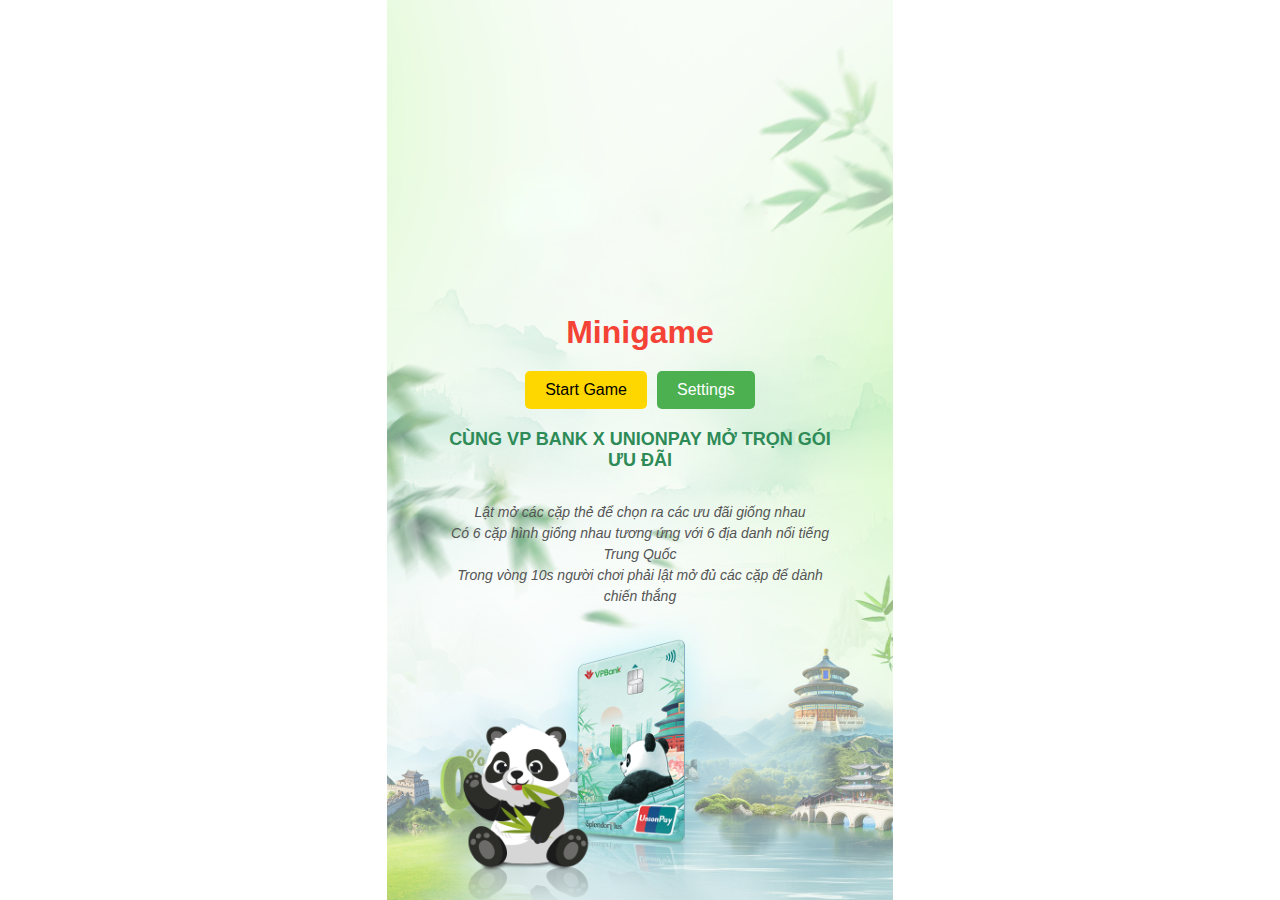
==== index.html @ 12a1b9aa "Update for VP" ====
<!DOCTYPE html>
<html lang="en">
<head>
    <meta charset="UTF-8">
    <meta name="viewport" content="width=device-width, initial-scale=1.0">
    <link rel="stylesheet" href="style.css">
</head>
<body>
    <main>
        <div id="startScreen" class="screen" style="display: block;">
            <h1>Minigame</h1>
            <div class="btn-group">
                <button class="btn" onclick="startGame()">Start Game</button>
                <button class="btn btn-settings" onclick="showSettings()">Settings</button>
            </div>
            <div class="description">
                <div class="description-title">CÙNG VP BANK X UNIONPAY MỞ TRỌN GÓI ƯU ĐÃI</div>
                <div class="description-content">
                    <br>Lật mở các cặp thẻ để chọn ra các ưu đãi giống nhau
                    <br>Có 6 cặp hình giống nhau tương ứng với 6 địa danh nổi tiếng Trung Quốc
                    <br>Trong vòng 10s người chơi phải lật mở đủ các cặp để dành chiến thắng
                </div>
            </div>
        </div>

        <div id="settingsScreen" class="screen" style="display: none;">
            <h2>Game Settings</h2>
            <div class="setting">
                <label for="timeLimit">Time Limit (seconds):</label>
                <input type="number" id="timeLimit" min="30" max="300" value="10">
            </div>
            <button class="btn" onclick="saveSettings()">Save Settings</button>
        </div>

        <div id="gameContainer" style="display: none;">
            <div class="info-panel">
                <div class="timer">Time: <span id="time">00</span></div>
            </div>
            <canvas id="gameCanvas"></canvas>
        </div>
    </main>
    <div id="congratsScreen" class="screen" style="display: none;">
        <h2>🎉 Congratulations! 🎉</h2>
        <p>Time: <span id="finalTime">0</span> seconds</p>
        <p>Score: <span id="finalScore">0</span></p>
        <button class="btn" onclick="restartGame()">Play Again</button>
    </div>
    <script src="script.js"></script>
</body>
</html>
---- style.css ----
body {
    font-family: 'Segoe UI', Tahoma, Geneva, Verdana, sans-serif;
    margin: 0;
    padding: 0;
    display: flex;
    min-height: 100vh;
}

main {
    flex: 1;
    display: flex;  
    justify-content: center;
    background-image: url('logo/bg.png');
    background-position: center;
    background-repeat: no-repeat;
    background-size: contain;
    display: flex;
    align-items: center;
    justify-content: center;
    width: 50%;
} 


.logo-container {
    display: flex;
    justify-content: center;
    gap: 15px;
    margin-top: 10px;
}

.logo-container img {
    height: 50px;
}

h1 {
    color: #f44336;
    font-size: 32px;
    margin-bottom: 20px;
}

h2 {
    font-size: 24px;
    margin-bottom: 20px;
}

.screen {
    padding: 25px;
    text-align: center;
    width: 400px;
    max-width: 500px;
}

.btn-group {
    display: flex;
    gap: 10px;
    justify-content: center;
}

.btn {
    background: #FFD700;
    border: none;
    padding: 10px 20px;
    border-radius: 5px;
    cursor: pointer;
    font-size: 16px;
    transition: all 0.2s;
}

.btn:hover {
    background: #FFC000;
    transform: translateY(-2px);
}

.btn-settings {
    background: #4CAF50;
    color: white;
}

.btn-settings:hover {
    background: #3e8e41;
}
.game-container {
    display: grid;
    grid-template-columns: repeat(4, 1fr);
    width: 540px;
    height: 648px;
    gap: 10px;
}

/* description */
.description {
    margin-top: 20px; /* Adds space between buttons and description */
}

.description-title {
    font-weight: bold;
    font-size: 18px;
    margin-bottom: 10px;
    color: #2E8B57; /* Green color to match your theme */
}

.description-content {
    font-style: italic;
    font-size: 14px; /* 2-3px smaller than default text */
    line-height: 1.5;
    color: #555;
}

/* card */
.card {
    aspect-ratio: 3/4;
    height: 170px;
    background: #e0e0e0;
    display: flex;
    align-items: center;
    justify-content: center;
    font-size: 24px;
    font-weight: bold;
    border-radius: 5px;
    cursor: pointer;
    transition: transform 0.3s;
    box-shadow: 0 2px 4px rgba(0,0,0,0.1);
    position: relative;
}

.card img {
    width: 100%;
    height: 100%;
    object-fit: cover;
    border-radius: 5px;
}

.card::before {
    content: "?";
    position: absolute;
    top: 50%;
    left: 50%;
    transform: translate(-50%, -50%);
    font-size: 24px;
    font-weight: bold;
}

.card:hover {
    transform: scale(1.03);
}

.card.flipped {
    background: #FFD700;
    transform: rotateY(360deg);
    transition-delay: 5ms
}

/*settings*/
.btn-settings {
    background: #4CAF50;
    color: white;
}

.btn-settings:hover {
    background: #3e8e41;
}

.setting {
    margin-bottom: 15px;
    text-align: left;
}

.setting label {
    display: block;
    margin-bottom: 5px;
    font-size: 14px;
}

.setting input {
    width: 100%;
    padding: 8px;
    border: 1px solid #ddd;
    border-radius: 4px;
    box-sizing: border-box;
}

.info-panel {
    display: inline-flex;
    border: 2px solid #4CAF50;
    padding: 10px 5px;
    border-radius: 5px;
    margin-bottom: 15px;
    background-color: #fff;
}

.timer {
    font-weight: bold;
    font-size: 16px;
    margin: 0;
    color: #4CAF50; /* Green color to match your theme */
}

.controls {
    display: flex;
    gap: 10px;
}

/* btn game-container */
.btn-sm {
    padding: 6px 12px;
    font-size: 14px;
    border: none;
    border-radius: 4px;
    cursor: pointer;
    transition: all 0.2s;
}

.btn-sm:hover {
    transform: translateY(-1px);
}


@media (max-width: 600px) {
    .game-container {
        grid-template-columns: repeat(3, 1fr);
    }
}

@media (max-width: 400px) {
    .game-container {
        grid-template-columns: repeat(2, 1fr);
    }
    
    .btn-group {
        flex-direction: column;
    }
}

#gameCanvas {
    /* background: #2E8B57;
    border-radius: 10px;
    box-shadow: 0 4px 8px rgba(0,0,0,0.2); */
    margin: 0 auto;
    width: 420px;
    max-width: 500px;
    display: block;
}

/* Update the game container to center the canvas */
#gameContainer {
    text-align: center;
    padding: 20px;
}
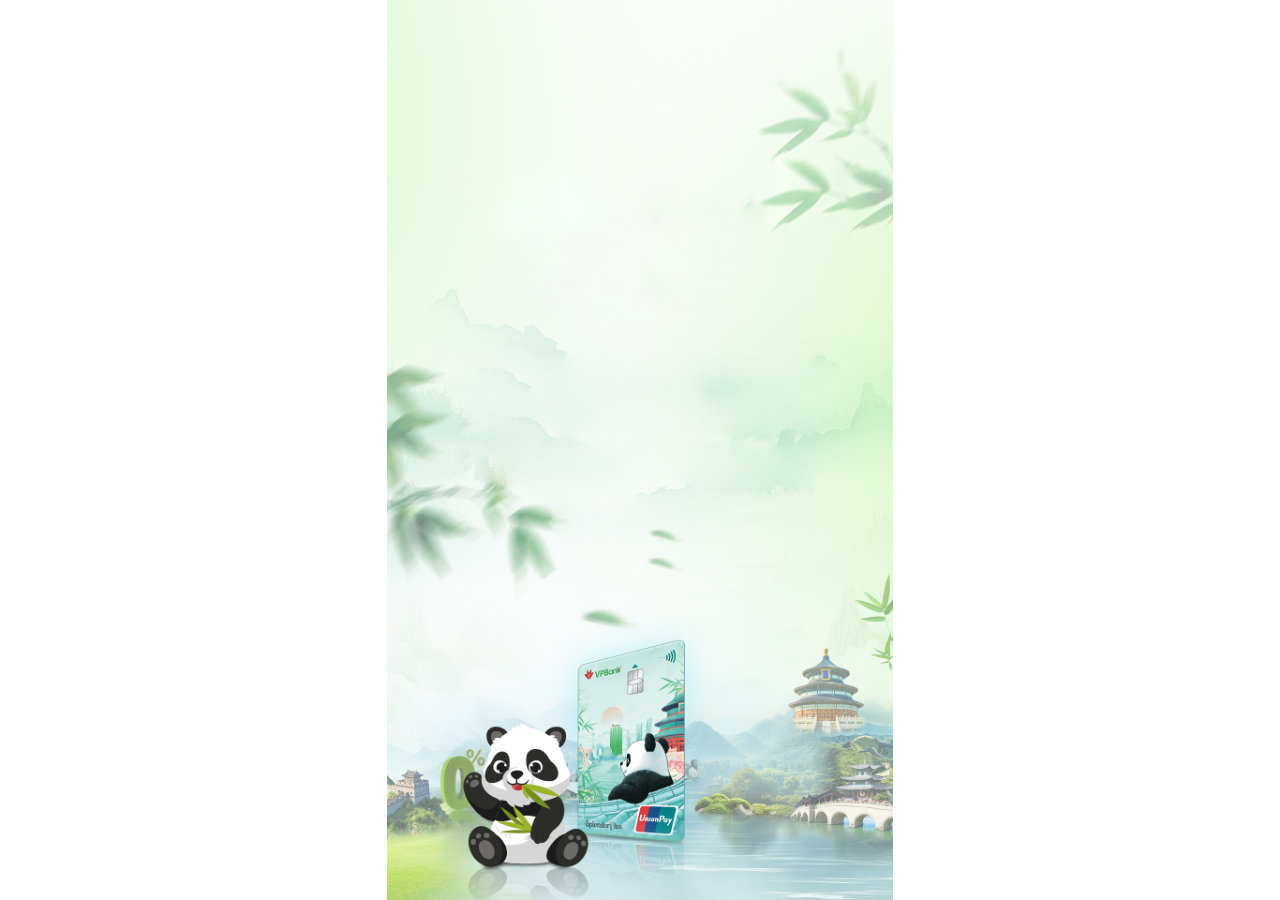
==== commit 2cdf759c: "update gameplay and UI" ====
--- a/index.html
+++ b/index.html
@@ -3,48 +3,22 @@
 <head>
     <meta charset="UTF-8">
     <meta name="viewport" content="width=device-width, initial-scale=1.0">
+    
     <link rel="stylesheet" href="style.css">
 </head>
 <body>
     <main>
-        <div id="startScreen" class="screen" style="display: block;">
-            <h1>Minigame</h1>
-            <div class="btn-group">
-                <button class="btn" onclick="startGame()">Start Game</button>
-                <button class="btn btn-settings" onclick="showSettings()">Settings</button>
-            </div>
-            <div class="description">
-                <div class="description-title">CÙNG VP BANK X UNIONPAY MỞ TRỌN GÓI ƯU ĐÃI</div>
-                <div class="description-content">
-                    <br>Lật mở các cặp thẻ để chọn ra các ưu đãi giống nhau
-                    <br>Có 6 cặp hình giống nhau tương ứng với 6 địa danh nổi tiếng Trung Quốc
-                    <br>Trong vòng 10s người chơi phải lật mở đủ các cặp để dành chiến thắng
-                </div>
+        <div id="startScreen" style="display: none;"></div>
+
+    <div id="gameContainer" style="display: none;">
+        <div class="info-panel text-center mt-4">
+            <div class="timer text-xl font-bold text-red-600">
+                <span id="time">00</span>
             </div>
         </div>
-
-        <div id="settingsScreen" class="screen" style="display: none;">
-            <h2>Game Settings</h2>
-            <div class="setting">
-                <label for="timeLimit">Time Limit (seconds):</label>
-                <input type="number" id="timeLimit" min="30" max="300" value="10">
-            </div>
-            <button class="btn" onclick="saveSettings()">Save Settings</button>
-        </div>
-
-        <div id="gameContainer" style="display: none;">
-            <div class="info-panel">
-                <div class="timer">Time: <span id="time">00</span></div>
-            </div>
-            <canvas id="gameCanvas"></canvas>
-        </div>
+        <canvas id="gameCanvas" class="mt-4 border w-full h-60"></canvas>
+    </div>
     </main>
-    <div id="congratsScreen" class="screen" style="display: none;">
-        <h2>🎉 Congratulations! 🎉</h2>
-        <p>Time: <span id="finalTime">0</span> seconds</p>
-        <p>Score: <span id="finalScore">0</span></p>
-        <button class="btn" onclick="restartGame()">Play Again</button>
-    </div>
     <script src="script.js"></script>
 </body>
-</html>+</html>
--- a/style.css
+++ b/style.css
@@ -110,34 +110,34 @@
 .card {
     aspect-ratio: 3/4;
     height: 170px;
-    background: #e0e0e0;
     display: flex;
     align-items: center;
     justify-content: center;
     font-size: 24px;
-    font-weight: bold;
-    border-radius: 5px;
+    border-radius: 35px !important;
     cursor: pointer;
     transition: transform 0.3s;
     box-shadow: 0 2px 4px rgba(0,0,0,0.1);
     position: relative;
+    overflow: hidden;
 }
 
 .card img {
     width: 100%;
     height: 100%;
     object-fit: cover;
-    border-radius: 5px;
+    border-radius: 35px !important;
 }
 
 .card::before {
-    content: "?";
+
     position: absolute;
     top: 50%;
     left: 50%;
     transform: translate(-50%, -50%);
     font-size: 24px;
     font-weight: bold;
+    border-radius: 35px !important;
 }
 
 .card:hover {
@@ -147,8 +147,9 @@
 .card.flipped {
     background: #FFD700;
     transform: rotateY(360deg);
-    transition-delay: 5ms
-}
+    transition-delay: 5ms;
+}
+
 
 /*settings*/
 .btn-settings {
@@ -182,9 +183,9 @@
 .info-panel {
     display: inline-flex;
     border: 2px solid #4CAF50;
-    padding: 10px 5px;
-    border-radius: 5px;
-    margin-bottom: 15px;
+    padding: 5px;
+    border-radius: 15px;
+    margin-bottom: 10px;
     background-color: #fff;
 }
 
@@ -200,7 +201,6 @@
     gap: 10px;
 }
 
-/* btn game-container */
 .btn-sm {
     padding: 6px 12px;
     font-size: 14px;
@@ -214,6 +214,11 @@
     transform: translateY(-1px);
 }
 
+.game-container {
+    display: grid;
+    grid-template-columns: repeat(4, 1fr);
+    gap: 10px;
+}
 
 @media (max-width: 600px) {
     .game-container {
@@ -245,4 +250,4 @@
 #gameContainer {
     text-align: center;
     padding: 20px;
-}+}
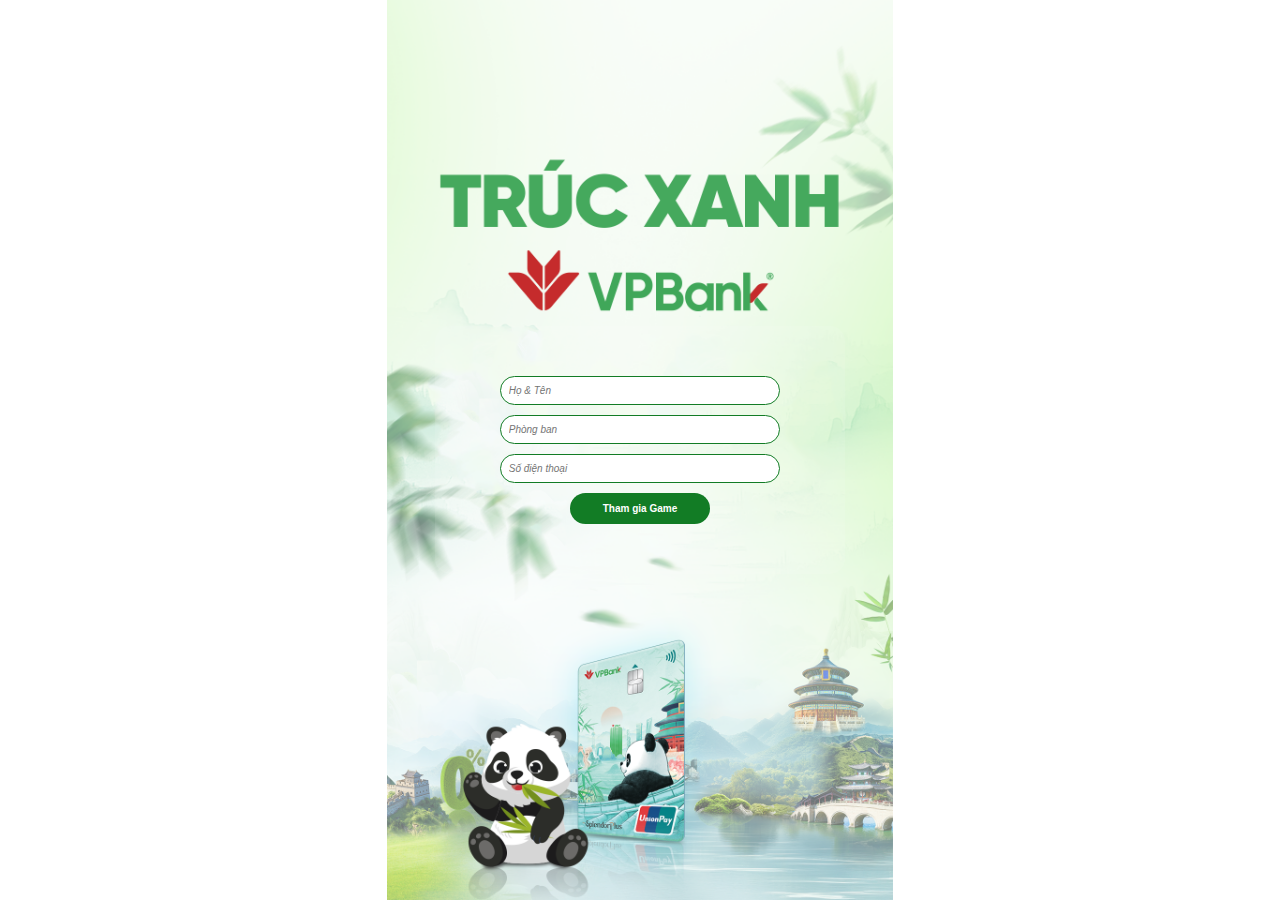
==== commit c355dcc7: "update transport layout" ====
--- a/index.html
+++ b/index.html
@@ -1,24 +1,31 @@
 <!DOCTYPE html>
-<html lang="en">
+<html lang="vi">
 <head>
     <meta charset="UTF-8">
     <meta name="viewport" content="width=device-width, initial-scale=1.0">
-    
-    <link rel="stylesheet" href="style.css">
+    <title>Trúc Xanh - VPBank</title>
+    <link rel="stylesheet" href="style2.css">
 </head>
 <body>
-    <main>
-        <div id="startScreen" style="display: none;"></div>
+    <div class="content">
+        <div class="container">
+            <input type="text" placeholder="Họ & Tên">
+            <input type="text" placeholder="Phòng ban">
+            <input type="text" placeholder="Số điện thoại">
+            <!-- startScreen.html -->
+            <button id="startGameButton" class="button" window.location.href='gameplay.html?start=true'>
+                Tham gia Game
+            </button>
+            <script>
+                document.getElementById("startGameButton").addEventListener("click", function () {
+                // Nếu bạn muốn lưu dữ liệu nhập vào:
+                 localStorage.setItem("name", document.querySelectorAll("input")[0].value);
 
-    <div id="gameContainer" style="display: none;">
-        <div class="info-panel text-center mt-4">
-            <div class="timer text-xl font-bold text-red-600">
-                <span id="time">00</span>
-            </div>
+                // Chuyển hướng và thêm ?start=true
+                window.location.href = "gameplay.html?start=true";
+            });
+            </script>
         </div>
-        <canvas id="gameCanvas" class="mt-4 border w-full h-60"></canvas>
     </div>
-    </main>
-    <script src="script.js"></script>
 </body>
 </html>
--- a/style2.css
+++ b/style2.css
@@ -0,0 +1,71 @@
+/* @import url('https://fonts.googleapis.com/css2?family=Roboto:wght@300;400;700&display=swap'); */
+
+body {
+    margin: 0;
+    padding: 0;
+    font-family: 'Gilroy';
+    background: url('logo/startScreen.png') no-repeat center center fixed;
+    background-size: contain;
+    display: flex;
+    justify-content: center;
+    align-items: center;
+    height: 100vh;
+}
+
+.content {
+    text-align: center;
+    background: rgba(255, 255, 255, 0.1);
+    padding: 30px;
+    border-radius: 15px;
+    width: 350px;
+}
+
+h1 {
+    font-size: 32px;
+    font-weight: 700;
+    color: #127c25;
+    margin-bottom: 10px;
+}
+
+.logo img {
+    width: 150px;
+    margin-bottom: 20px;
+}
+
+.container {
+    display: flex;
+    flex-direction: column;
+    align-items: center;
+    margin-top: 20px;
+    padding-bottom: 20px;
+    gap: 10px;
+}
+
+input {
+    width: 75%;
+    padding: 8px;
+    border-radius: 30px;
+    border: 1px solid #127c25;
+    font-size: 10px;
+    color: #00e62a!important;
+    outline: none;
+    font-style: italic;
+}
+
+.button {
+    background: #127c25;
+    width: 40%;
+    color: white;
+    font-size: 10px;
+    font-style: bold;
+    padding: 10px;
+    border: none;
+    border-radius: 40px;
+    cursor: pointer;
+    font-weight: bold;
+    transition: 0.3s;
+}
+
+.button:hover {
+    background: #24d541;
+}
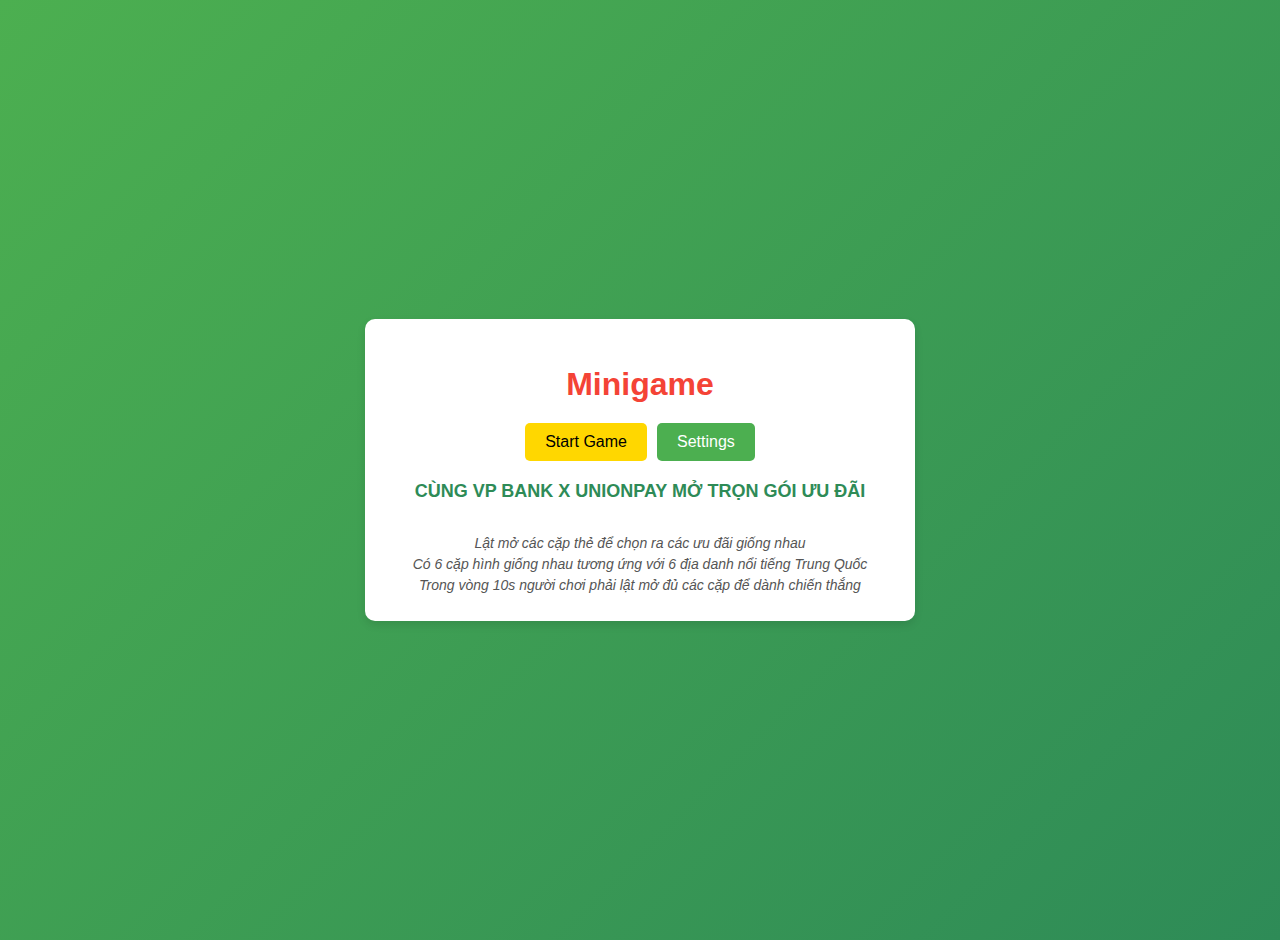
==== commit 0eddf7ec: "Revert "Dev"" ====
--- a/index.html
+++ b/index.html
@@ -1,31 +1,55 @@
 <!DOCTYPE html>
-<html lang="vi">
+<html lang="en">
 <head>
     <meta charset="UTF-8">
     <meta name="viewport" content="width=device-width, initial-scale=1.0">
-    <title>Trúc Xanh - VPBank</title>
-    <link rel="stylesheet" href="style2.css">
+    <title>Memory Game with Canvas</title>
+    <link rel="stylesheet" href="style.css">
 </head>
 <body>
-    <div class="content">
-        <div class="container">
-            <input type="text" placeholder="Họ & Tên">
-            <input type="text" placeholder="Phòng ban">
-            <input type="text" placeholder="Số điện thoại">
-            <!-- startScreen.html -->
-            <button id="startGameButton" class="button" window.location.href='gameplay.html?start=true'>
-                Tham gia Game
-            </button>
-            <script>
-                document.getElementById("startGameButton").addEventListener("click", function () {
-                // Nếu bạn muốn lưu dữ liệu nhập vào:
-                 localStorage.setItem("name", document.querySelectorAll("input")[0].value);
-
-                // Chuyển hướng và thêm ?start=true
-                window.location.href = "gameplay.html?start=true";
-            });
-            </script>
+    <div id="startScreen" class="screen">
+        <h1>Minigame</h1>
+        <div class="btn-group">
+            <button class="btn" onclick="startGame()">Start Game</button>
+            <button class="btn btn-settings" onclick="showSettings()">Settings</button>
+        </div>
+        <div class="description">
+            <div class="description-title">CÙNG VP BANK X UNIONPAY MỞ TRỌN GÓI ƯU ĐÃI</div>
+            <div class="description-content">
+            <br>Lật mở các cặp thẻ để chọn ra các ưu đãi giống nhau
+            <br>Có 6 cặp hình giống nhau tương ứng với 6 địa danh nổi tiếng Trung Quốc
+            <br>Trong vòng 10s người chơi phải lật mở đủ các cặp để dành chiến thắng</div>
         </div>
     </div>
+
+    <div id="settingsScreen" class="screen" style="display: none;">
+        <h2>Game Settings</h2>
+        <div class="setting">
+            <label for="timeLimit">Time Limit (seconds):</label>
+            <input type="number" id="timeLimit" min="30" max="300" value="10">
+        </div>
+        <button class="btn" onclick="saveSettings()">Save Settings</button>
+    </div>
+
+    <div id="gameContainer" style="display: none;">
+        <div class="info-panel">
+            <div class="timer">Time: <span id="time">00</span></div>
+            <div class="score">Score: <span id="scoreDisplay">0</span></div>
+            <div class="controls">
+                <button class="btn-sm btn-pause" onclick="togglePause()">Pause</button>
+                <button class="btn-sm btn-exit" onclick="exitGame()">Exit</button>
+            </div>
+        </div>
+        <canvas id="gameCanvas"></canvas>
+    </div>
+
+    <div id="congratsScreen" class="screen" style="display: none;">
+        <h2>🎉 Congratulations! 🎉</h2>
+        <p>Time: <span id="finalTime">0</span> seconds</p>
+        <p>Score: <span id="finalScore">0</span></p>
+        <button class="btn" onclick="restartGame()">Play Again</button>
+    </div>
+
+    <script src="script.js"></script>
 </body>
-</html>
+</html>--- a/style.css
+++ b/style.css
@@ -0,0 +1,256 @@
+body {
+    font-family: 'Segoe UI', Tahoma, Geneva, Verdana, sans-serif;
+    background: linear-gradient(135deg, #4CAF50, #2E8B57);
+    margin: 0;
+    padding: 20px;
+    min-height: 100vh;
+    display: flex;
+    justify-content: center;
+    align-items: center;
+    color: #333;
+}
+
+.screen {
+    background: white;
+    border-radius: 10px;
+    padding: 25px;
+    box-shadow: 0 4px 8px rgba(0,0,0,0.1);
+    text-align: center;
+    width: 100%;
+    max-width: 500px;
+}
+
+h1 {
+    color: #f44336;
+    font-size: 32px;
+    margin-bottom: 20px;
+}
+
+h2 {
+    font-size: 24px;
+    margin-bottom: 20px;
+}
+
+.btn-group {
+    display: flex;
+    gap: 10px;
+    justify-content: center;
+}
+
+.btn {
+    background: #FFD700;
+    border: none;
+    padding: 10px 20px;
+    border-radius: 5px;
+    cursor: pointer;
+    font-size: 16px;
+    transition: all 0.2s;
+}
+
+.btn:hover {
+    background: #FFC000;
+    transform: translateY(-2px);
+}
+
+.btn-settings {
+    background: #4CAF50;
+    color: white;
+}
+
+.btn-settings:hover {
+    background: #3e8e41;
+}
+
+.setting {
+    margin-bottom: 15px;
+    text-align: left;
+}
+
+.setting label {
+    display: block;
+    margin-bottom: 5px;
+    font-size: 14px;
+}
+
+.setting input {
+    width: 100%;
+    padding: 8px;
+    border: 1px solid #ddd;
+    border-radius: 4px;
+    box-sizing: border-box;
+}
+
+.info-panel {
+    display: flex;
+    justify-content: space-between;
+    align-items: center;
+    background: #f5f5f5;
+    padding: 10px 15px;
+    border-radius: 5px;
+    margin-bottom: 15px;
+}
+
+.timer {
+    font-weight: bold;
+    font-size: 16px;
+    margin: 0;
+}
+
+.controls {
+    display: flex;
+    gap: 10px;
+}
+
+.btn-sm {
+    padding: 6px 12px;
+    font-size: 14px;
+    border: none;
+    border-radius: 4px;
+    cursor: pointer;
+    transition: all 0.2s;
+}
+
+.btn-sm:hover {
+    transform: translateY(-1px);
+}
+
+.btn-pause {
+    background: #2196F3;
+    color: white;
+}
+
+.btn-exit {
+    background: #f44336;
+    color: white;
+}
+
+.game-container {
+    display: grid;
+    grid-template-columns: repeat(4, 1fr);
+    width: 540px;
+    height: 648px;
+    gap: 10px;
+}
+
+.card {
+    aspect-ratio: 3/4;
+    height: 170px;
+    background: #e0e0e0;
+    display: flex;
+    align-items: center;
+    justify-content: center;
+    font-size: 24px;
+    font-weight: bold;
+    border-radius: 5px;
+    cursor: pointer;
+    transition: transform 0.3s;
+    box-shadow: 0 2px 4px rgba(0,0,0,0.1);
+    position: relative;
+}
+
+.card img {
+    width: 100%;
+    height: 100%;
+    object-fit: cover;
+    border-radius: 5px;
+}
+
+.card::before {
+    content: "?";
+    position: absolute;
+    top: 50%;
+    left: 50%;
+    transform: translate(-50%, -50%);
+    font-size: 24px;
+    font-weight: bold;
+}
+
+.card:hover {
+    transform: scale(1.03);
+}
+
+.card.flipped {
+    background: #FFD700;
+    transform: rotateY(360deg);
+    transition-delay: 5ms
+}
+.description {
+    margin-top: 20px; /* Adds space between buttons and description */
+}
+
+.description-title {
+    font-weight: bold;
+    font-size: 18px;
+    margin-bottom: 10px;
+    color: #2E8B57; /* Green color to match your theme */
+}
+
+.description-content {
+    font-style: italic;
+    font-size: 14px; /* 2-3px smaller than default text */
+    line-height: 1.5;
+    color: #555;
+}
+
+.btn-group {
+    display: flex;
+    gap: 10px; /* Adds 10px space between buttons */
+    justify-content: center;
+    margin-bottom: 20px; /* Adds space below buttons */
+}
+
+@media (max-width: 600px) {
+    .game-container {
+        grid-template-columns: repeat(3, 1fr);
+    }
+}
+
+@media (max-width: 400px) {
+    .game-container {
+        grid-template-columns: repeat(2, 1fr);
+    }
+    
+    .btn-group {
+        flex-direction: column;
+    }
+}
+
+
+
+/* Add these canvas-specific styles */
+#gameCanvas {
+    background: #2E8B57;
+    border-radius: 10px;
+    box-shadow: 0 4px 8px rgba(0,0,0,0.2);
+    margin: 0 auto;
+    display: block;
+}
+
+/* Update the game container to center the canvas */
+#gameContainer {
+    text-align: center;
+    padding: 20px;
+}
+
+/* Keep all your existing styles below */
+body {
+    font-family: 'Segoe UI', Tahoma, Geneva, Verdana, sans-serif;
+    background: linear-gradient(135deg, #4CAF50, #2E8B57);
+    margin: 0;
+    padding: 20px;
+    min-height: 100vh;
+    display: flex;
+    justify-content: center;
+    align-items: center;
+    color: #333;
+}
+
+.screen {
+    background: white;
+    border-radius: 10px;
+    padding: 25px;
+    box-shadow: 0 4px 8px rgba(0,0,0,0.1);
+    text-align: center;
+    width: 100%;
+    max-width: 500px;
+}
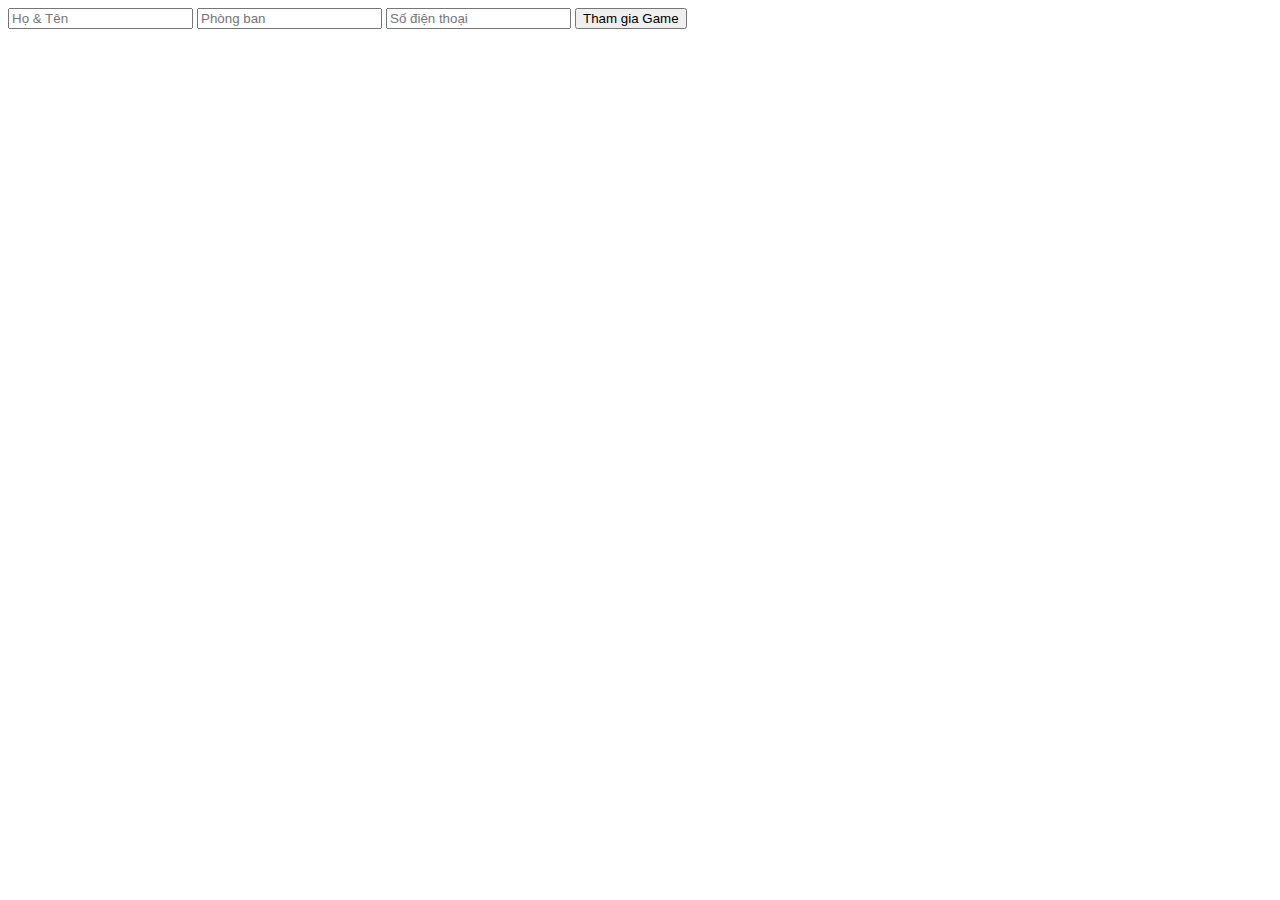
==== commit 10916c28: "Fix bug and update image and add sounds effect" ====
--- a/index.html
+++ b/index.html
@@ -1,55 +1,32 @@
 <!DOCTYPE html>
-<html lang="en">
+<html lang="vi">
 <head>
     <meta charset="UTF-8">
     <meta name="viewport" content="width=device-width, initial-scale=1.0">
-    <title>Memory Game with Canvas</title>
-    <link rel="stylesheet" href="style.css">
+    <title>Trúc Xanh - VPBank</title>
+    <link rel="stylesheet" href="style2.css">
 </head>
 <body>
-    <div id="startScreen" class="screen">
-        <h1>Minigame</h1>
-        <div class="btn-group">
-            <button class="btn" onclick="startGame()">Start Game</button>
-            <button class="btn btn-settings" onclick="showSettings()">Settings</button>
-        </div>
-        <div class="description">
-            <div class="description-title">CÙNG VP BANK X UNIONPAY MỞ TRỌN GÓI ƯU ĐÃI</div>
-            <div class="description-content">
-            <br>Lật mở các cặp thẻ để chọn ra các ưu đãi giống nhau
-            <br>Có 6 cặp hình giống nhau tương ứng với 6 địa danh nổi tiếng Trung Quốc
-            <br>Trong vòng 10s người chơi phải lật mở đủ các cặp để dành chiến thắng</div>
+    <div class="content">
+        <div class="container">
+            <input type="text" placeholder="Họ & Tên">
+            <input type="text" placeholder="Phòng ban">
+            <input type="text" placeholder="Số điện thoại">
+            <!-- startScreen.html -->
+            <button id="startGameButton" class="button" window.location.href='gameplay.html?start=true'>
+                Tham gia Game
+            </button>
+            <script>
+                document.getElementById("startGameButton").addEventListener("click", function () {
+                // Nếu bạn muốn lưu dữ liệu nhập vào:
+                 localStorage.setItem("name", document.querySelectorAll("input")[0].value);
+
+                // Chuyển hướng và thêm ?start=true
+                window.location.href = "gameplay.html?start=true";
+            });
+            </script>
         </div>
     </div>
+</body>
+</html>
 
-    <div id="settingsScreen" class="screen" style="display: none;">
-        <h2>Game Settings</h2>
-        <div class="setting">
-            <label for="timeLimit">Time Limit (seconds):</label>
-            <input type="number" id="timeLimit" min="30" max="300" value="10">
-        </div>
-        <button class="btn" onclick="saveSettings()">Save Settings</button>
-    </div>
-
-    <div id="gameContainer" style="display: none;">
-        <div class="info-panel">
-            <div class="timer">Time: <span id="time">00</span></div>
-            <div class="score">Score: <span id="scoreDisplay">0</span></div>
-            <div class="controls">
-                <button class="btn-sm btn-pause" onclick="togglePause()">Pause</button>
-                <button class="btn-sm btn-exit" onclick="exitGame()">Exit</button>
-            </div>
-        </div>
-        <canvas id="gameCanvas"></canvas>
-    </div>
-
-    <div id="congratsScreen" class="screen" style="display: none;">
-        <h2>🎉 Congratulations! 🎉</h2>
-        <p>Time: <span id="finalTime">0</span> seconds</p>
-        <p>Score: <span id="finalScore">0</span></p>
-        <button class="btn" onclick="restartGame()">Play Again</button>
-    </div>
-
-    <script src="script.js"></script>
-</body>
-</html>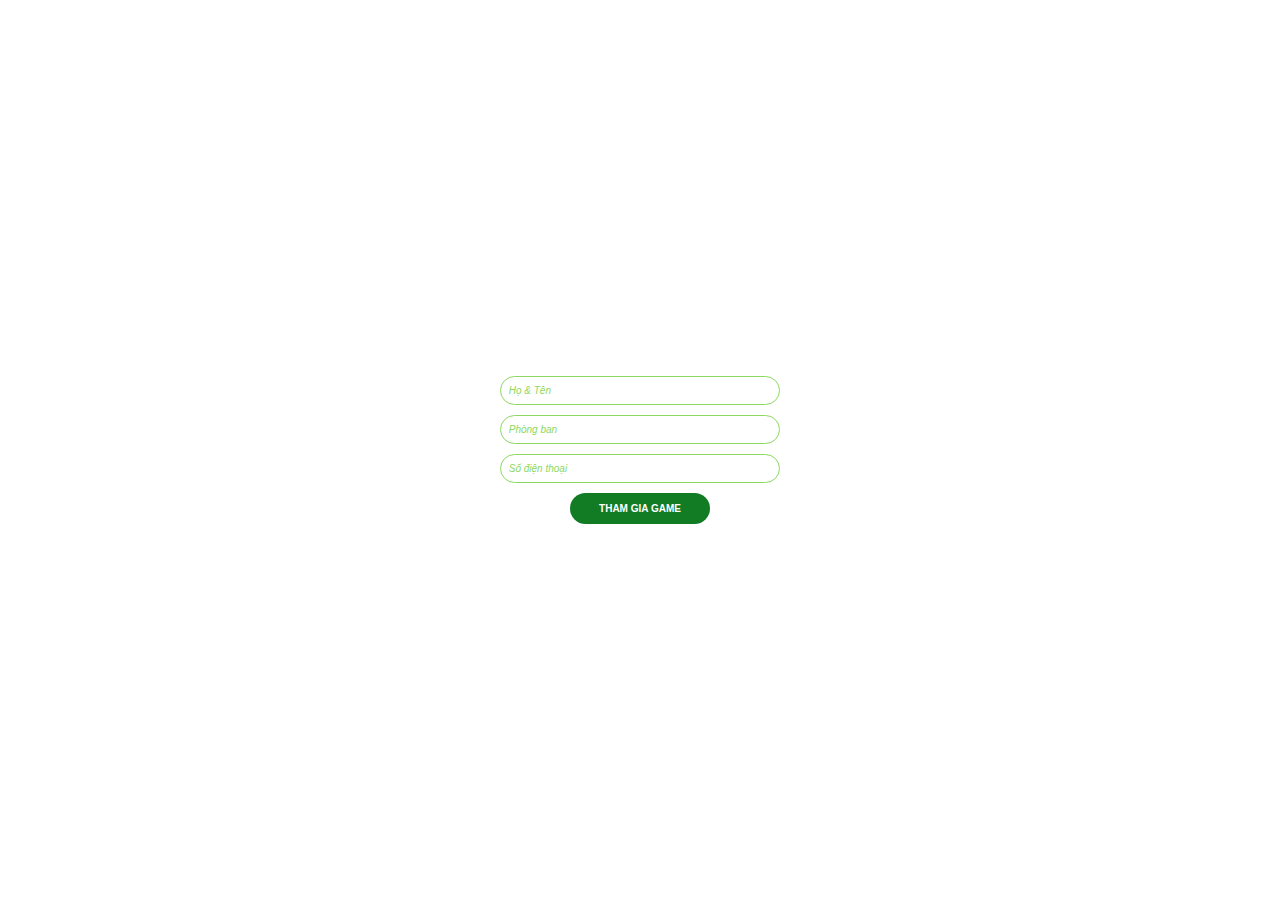
==== commit d2c0ce9a: "add validate, update UI" ====
--- a/index.html
+++ b/index.html
@@ -3,27 +3,50 @@
 <head>
     <meta charset="UTF-8">
     <meta name="viewport" content="width=device-width, initial-scale=1.0">
-    <title>Trúc Xanh - VPBank</title>
+        
     <link rel="stylesheet" href="style2.css">
 </head>
 <body>
     <div class="content">
         <div class="container">
-            <input type="text" placeholder="Họ & Tên">
+            <input type="text" placeholder="Họ & Tên" style="color: #8CD860;">
             <input type="text" placeholder="Phòng ban">
             <input type="text" placeholder="Số điện thoại">
             <!-- startScreen.html -->
             <button id="startGameButton" class="button" window.location.href='gameplay.html?start=true'>
-                Tham gia Game
+                THAM GIA GAME
             </button>
             <script>
-                document.getElementById("startGameButton").addEventListener("click", function () {
-                // Nếu bạn muốn lưu dữ liệu nhập vào:
-                 localStorage.setItem("name", document.querySelectorAll("input")[0].value);
+                // Lấy các input và nút "Tham gia game"
+                const hoTenInput = document.querySelector('input[placeholder="Họ & Tên"]');
+                const phongBanInput = document.querySelector('input[placeholder="Phòng ban"]');
+                const soDienThoaiInput = document.querySelector('input[placeholder="Số điện thoại"]');
+                const thamGiaGameButton = document.getElementById("startGameButton"); // Sử dụng ID
 
-                // Chuyển hướng và thêm ?start=true
-                window.location.href = "gameplay.html?start=true";
-            });
+                // Hàm kiểm tra xem tất cả các input đã được điền đầy đủ chưa
+                function kiemTraInput() {
+                if (hoTenInput.value && phongBanInput.value && soDienThoaiInput.value) {
+                    return true;
+                } else {
+                    alert('Vui lòng nhập đầy đủ thông tin.');
+                    return false;
+                }
+                }
+
+                // Gắn sự kiện click cho nút "Tham gia game"
+                thamGiaGameButton.addEventListener('click', function(event) {
+                if (kiemTraInput()) {
+                    // Lưu trữ dữ liệu vào localStorage
+                    localStorage.setItem("name", hoTenInput.value);
+                    localStorage.setItem("phongBan", phongBanInput.value);
+                    localStorage.setItem("soDienThoai", soDienThoaiInput.value);
+
+                    // Chuyển hướng đến gameplay.html?start=true
+                    window.location.href = "gameplay.html?start=true";
+                } else {
+                    event.preventDefault(); // Ngăn chặn hành động mặc định của nút
+                }
+                });
             </script>
         </div>
     </div>
--- a/style2.css
+++ b/style2.css
@@ -0,0 +1,75 @@
+/* @import url('https://fonts.googleapis.com/css2?family=Roboto:wght@300;400;700&display=swap'); */
+
+body {
+    margin: 0;
+    padding: 0;
+    font-family: 'Gilroy';
+    background: url('logo/startScreen.png') no-repeat center center fixed;
+    background-size: contain;
+    display: flex;
+    justify-content: center;
+    align-items: center;
+    height: 100vh;
+}
+
+.content {
+    text-align: center;
+    background: rgba(255, 255, 255, 0.1);
+    padding: 30px;
+    border-radius: 15px;
+    width: 350px;
+}
+
+h1 {
+    font-size: 32px;
+    font-weight: 700;
+    color: #127c25;
+    margin-bottom: 10px;
+}
+
+.logo img {
+    width: 150px;
+    margin-bottom: 20px;
+}
+
+.container {
+    display: flex;
+    flex-direction: column;
+    align-items: center;
+    margin-top: 20px;
+    padding-bottom: 20px;
+    gap: 10px;
+}
+
+input {
+    width: 75%;
+    padding: 8px;
+    border-radius: 30px;
+    border: 1px solid #8CD860;
+    font-size: 10px;
+    color: #8CD860;
+    outline: none;
+    font-style: italic;
+}
+
+input::placeholder {
+    color: #8CD860; /* Thay đổi màu placeholder ở đây */
+}
+
+.button {
+    background: #127c25;
+    width: 40%;
+    color: white;
+    font-size: 10px;
+    font-style: bold;
+    padding: 10px;
+    border: none;
+    border-radius: 40px;
+    cursor: pointer;
+    font-weight: bold;
+    transition: 0.3s;
+}
+
+.button:hover {
+    background: #00A024;
+}
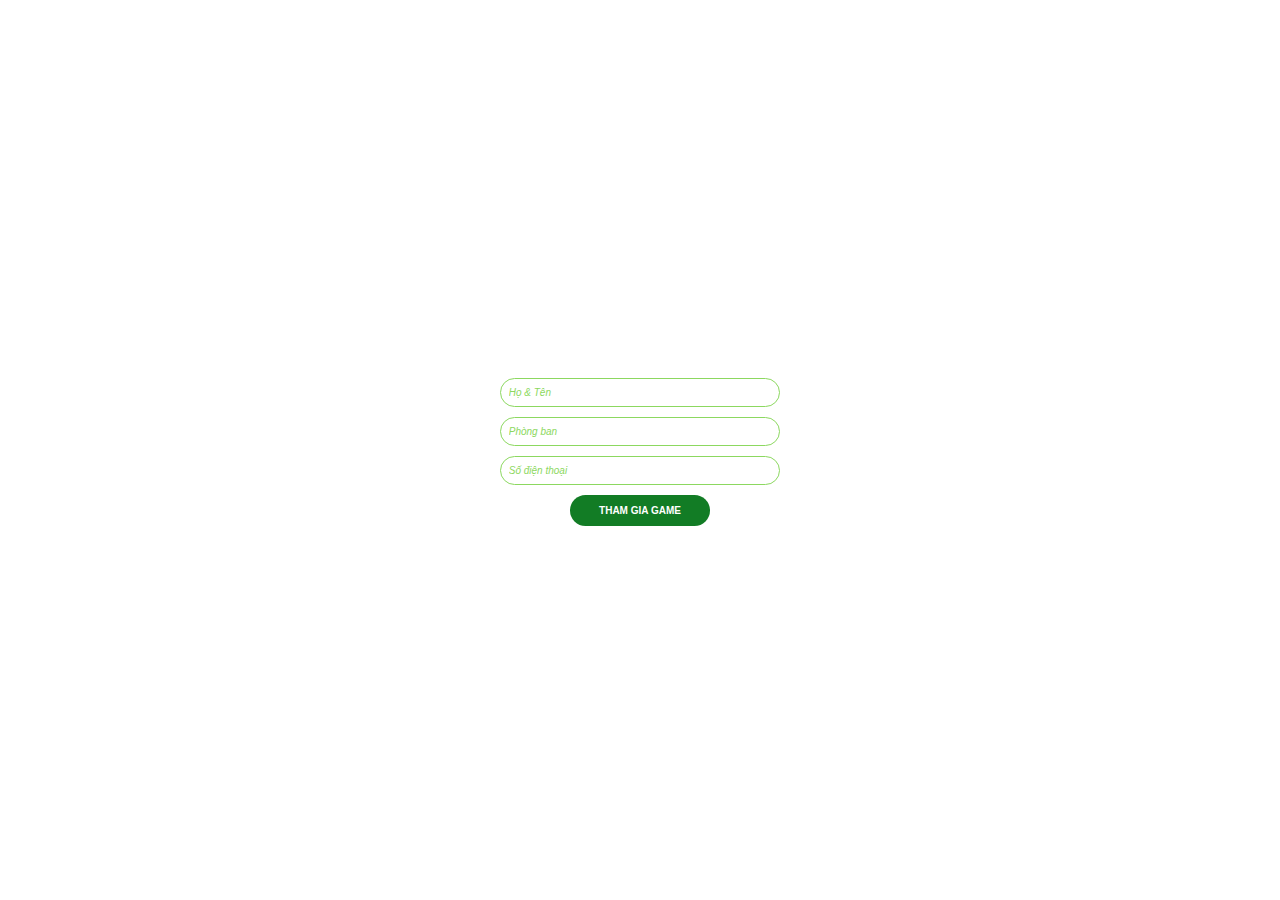
==== commit 152a86c6: "update responsive, validator" ====
--- a/index.html
+++ b/index.html
@@ -3,53 +3,94 @@
 <head>
     <meta charset="UTF-8">
     <meta name="viewport" content="width=device-width, initial-scale=1.0">
-        
-    <link rel="stylesheet" href="style2.css">
+    <link rel="stylesheet" href="style2.css?t=1123">
 </head>
 <body>
     <div class="content">
         <div class="container">
-            <input type="text" placeholder="Họ & Tên" style="color: #8CD860;">
-            <input type="text" placeholder="Phòng ban">
-            <input type="text" placeholder="Số điện thoại">
-            <!-- startScreen.html -->
-            <button id="startGameButton" class="button" window.location.href='gameplay.html?start=true'>
+            <input id="Hoten" type="text" placeholder="Họ & Tên" style="color: #8CD860;">
+            <div class="error-message" id="error-Hoten"></div>
+
+            <input id="Phongban" type="text" placeholder="Phòng ban">
+            <div class="error-message" id="error-Phongban"></div>
+
+            <input id="soDienThoai" type="text" placeholder="Số điện thoại">
+            <div class="error-message" id="error-soDienThoai"></div>
+
+            <button id="startGameButton" class="button">
                 THAM GIA GAME
             </button>
-            <script>
-                // Lấy các input và nút "Tham gia game"
-                const hoTenInput = document.querySelector('input[placeholder="Họ & Tên"]');
-                const phongBanInput = document.querySelector('input[placeholder="Phòng ban"]');
-                const soDienThoaiInput = document.querySelector('input[placeholder="Số điện thoại"]');
-                const thamGiaGameButton = document.getElementById("startGameButton"); // Sử dụng ID
+        </div>
+        </div>
 
-                // Hàm kiểm tra xem tất cả các input đã được điền đầy đủ chưa
-                function kiemTraInput() {
-                if (hoTenInput.value && phongBanInput.value && soDienThoaiInput.value) {
-                    return true;
-                } else {
-                    alert('Vui lòng nhập đầy đủ thông tin.');
-                    return false;
-                }
+    <script src="https://code.jquery.com/jquery-3.7.1.min.js"></script>
+    <script>
+        $(document).ready(function() {
+            const hoTenInput = $("#Hoten");
+            const phongBanInput = $("#Phongban");
+            const soDienThoaiInput = $("#soDienThoai");
+            const thamGiaGameButton = $("#startGameButton");
+
+            function laSoDienThoaiHopLe(sdt) {
+                const cleanedSdt = sdt.replace(/[\s-]/g, '');
+                return /^\d{10,11}$/.test(cleanedSdt);
+            }
+
+            function kiemTraInput() {
+                let hasError = false;
+
+                // Reset tất cả thông báo lỗi
+                $(".error-message").text("");
+
+                // Kiểm tra Họ & Tên
+                if (hoTenInput.val().trim() === "") {
+                    $("#error-Hoten").text("Vui lòng nhập Họ & Tên.");
+                    hasError = true;
                 }
 
-                // Gắn sự kiện click cho nút "Tham gia game"
-                thamGiaGameButton.addEventListener('click', function(event) {
+                // Kiểm tra Phòng ban
+                if (phongBanInput.val().trim() === "") {
+                    $("#error-Phongban").text("Vui lòng nhập Phòng ban.");
+                    hasError = true;
+                }
+
+                // Kiểm tra Số điện thoại
+                const soDienThoai = soDienThoaiInput.val().trim();
+                if (soDienThoai === "") {
+                    $("#error-soDienThoai").text("Vui lòng nhập Số điện thoại.");
+                    hasError = true;
+                } else if (!laSoDienThoaiHopLe(soDienThoai)) {
+                    $("#error-soDienThoai").text("Số điện thoại không hợp lệ.");
+                    hasError = true;
+                }
+
+                return !hasError;
+            }
+
+            thamGiaGameButton.on('click', function(event) {
                 if (kiemTraInput()) {
-                    // Lưu trữ dữ liệu vào localStorage
-                    localStorage.setItem("name", hoTenInput.value);
-                    localStorage.setItem("phongBan", phongBanInput.value);
-                    localStorage.setItem("soDienThoai", soDienThoaiInput.value);
-
-                    // Chuyển hướng đến gameplay.html?start=true
+                    localStorage.setItem("name", hoTenInput.val());
+                    localStorage.setItem("phongBan", phongBanInput.val());
+                    localStorage.setItem("soDienThoai", soDienThoaiInput.val());
                     window.location.href = "gameplay.html?start=true";
                 } else {
-                    event.preventDefault(); // Ngăn chặn hành động mặc định của nút
+                    event.preventDefault();
                 }
-                });
-            </script>
-        </div>
-    </div>
+            });
+
+            // Xóa thông báo lỗi khi người dùng bắt đầu nhập liệu lại
+            hoTenInput.on('input', function() {
+                $("#error-Hoten").text("");
+            });
+
+            phongBanInput.on('input', function() {
+                $("#error-Phongban").text("");
+            });
+
+            soDienThoaiInput.on('input', function() {
+                $("#error-soDienThoai").text("");
+            });
+        });
+    </script>
 </body>
-</html>
-
+</html>--- a/style2.css
+++ b/style2.css
@@ -1,5 +1,3 @@
-/* @import url('https://fonts.googleapis.com/css2?family=Roboto:wght@300;400;700&display=swap'); */
-
 body {
     margin: 0;
     padding: 0;
@@ -15,7 +13,9 @@
 .content {
     text-align: center;
     background: rgba(255, 255, 255, 0.1);
+    margin-top: 5px;
     padding: 30px;
+    gap: 5px;
     border-radius: 15px;
     width: 350px;
 }
@@ -36,9 +36,8 @@
     display: flex;
     flex-direction: column;
     align-items: center;
-    margin-top: 20px;
-    padding-bottom: 20px;
-    gap: 10px;
+    margin-bottom: 2px;
+    position: relative;
 }
 
 input {
@@ -73,3 +72,23 @@
 .button:hover {
     background: #00A024;
 }
+
+.error-message {
+    color: red;
+    font-size: 0.6em;
+    margin-top: 5px;
+    margin-bottom: 5px;
+}
+
+@media only screen and (max-width: 600px) {
+    body {
+        background-size: cover;
+        background-color: lightblue;
+    }
+}
+@media only screen and (min-width: 601px) and (max-width: 1024px) {
+    body {
+        background-size: cover;
+        background-color: lightblue;
+    }
+}
